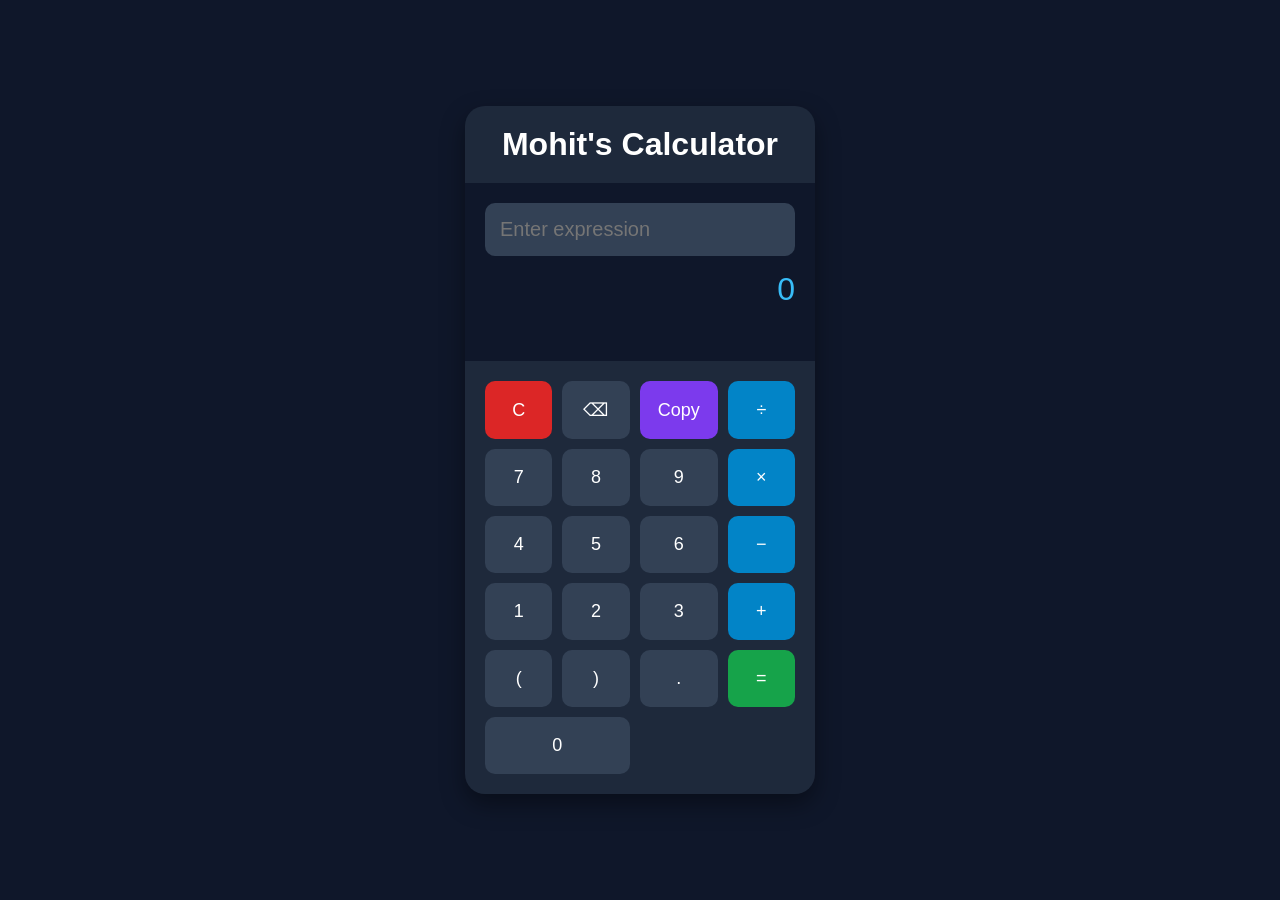
==== javascript/calculator/index.html @ efaa8350 "Initial commit" ====
<!DOCTYPE html>
<html lang="en">
<head>
    <meta charset="UTF-8">
    <meta name="viewport" content="width=device-width, initial-scale=1.0">
    <title>Mohit's Calculator App</title>

    <style>
        *{
            margin:0;
            padding:0;
            box-sizing:border-box;
            font-family:Arial, sans-serif;
        }

        body{
            min-height:100vh;
            display:flex;
            justify-content:center;
            align-items:center;
            background:#0f172a;
        }

        .calculator{
            width:350px;
            background:#1e293b;
            border-radius:20px;
            overflow:hidden;
            box-shadow:0 10px 25px rgba(0,0,0,0.4);
        }

        .header{
            text-align:center;
            padding:20px;
            color:white;
        }

        .display{
            padding:20px;
            background:#0f172a;
        }

        #expression{
            width:100%;
            padding:15px;
            border:none;
            outline:none;
            border-radius:10px;
            font-size:20px;
            background:#334155;
            color:white;
        }

        #result{
            margin-top:15px;
            text-align:right;
            font-size:32px;
            color:#38bdf8;
            min-height:40px;
        }

        #history{
            margin-top:10px;
            text-align:right;
            color:#94a3b8;
            font-size:14px;
            min-height:20px;
        }

        .buttons{
            display:grid;
            grid-template-columns:repeat(4,1fr);
            gap:10px;
            padding:20px;
        }

        button{
            padding:18px;
            border:none;
            border-radius:10px;
            cursor:pointer;
            font-size:18px;
            background:#334155;
            color:white;
        }

        button:hover{
            opacity:0.8;
        }

        .operator{
            background:#0284c7;
        }

        .clear{
            background:#dc2626;
        }

        .copy{
            background:#7c3aed;
        }

        .equal{
            background:#16a34a;
        }

        .wide{
            grid-column:span 2;
        }
    </style>
</head>
<body>

<div class="calculator">

    <div class="header">
        <h1>Mohit's Calculator</h1>
    </div>

    <div class="display">
        <input type="text" id="expression" placeholder="Enter expression">

        <div id="result">0</div>

        <div id="history"></div>
    </div>

    <div class="buttons">

        <button class="clear" id="clearBtn">C</button>
        <button id="backBtn">⌫</button>
        <button class="copy" id="copyBtn">Copy</button>
        <button class="operator" data-value="/">÷</button>

        <button data-value="7">7</button>
        <button data-value="8">8</button>
        <button data-value="9">9</button>
        <button class="operator" data-value="*">×</button>

        <button data-value="4">4</button>
        <button data-value="5">5</button>
        <button data-value="6">6</button>
        <button class="operator" data-value="-">−</button>

        <button data-value="1">1</button>
        <button data-value="2">2</button>
        <button data-value="3">3</button>
        <button class="operator" data-value="+">+</button>

        <button data-value="(">(</button>
        <button data-value=")">)</button>
        <button data-value=".">.</button>
        <button class="equal" id="equalBtn">=</button>

        <button class="wide" data-value="0">0</button>

    </div>

</div>

<script>

const expression = document.getElementById("expression");
const result = document.getElementById("result");
const history = document.getElementById("history");

const valueButtons = document.querySelectorAll("[data-value]");
const clearBtn = document.getElementById("clearBtn");
const backBtn = document.getElementById("backBtn");
const copyBtn = document.getElementById("copyBtn");
const equalBtn = document.getElementById("equalBtn");

valueButtons.forEach(button => {

    button.addEventListener("click", () => {

        expression.value += button.dataset.value;

        try{
            result.textContent = eval(expression.value);
        }
        catch{
            result.textContent = "...";
        }

    });

});

clearBtn.addEventListener("click", () => {

    expression.value = "";
    result.textContent = "0";
    history.textContent = "";

});

backBtn.addEventListener("click", () => {

    expression.value = expression.value.slice(0,-1);

    if(expression.value === ""){
        result.textContent = "0";
        return;
    }

    try{
        result.textContent = eval(expression.value);
    }
    catch{
        result.textContent = "...";
    }

});

equalBtn.addEventListener("click", () => {

    try{

        let answer = eval(expression.value);

        history.textContent =
            expression.value + " = " + answer;

        result.textContent = answer;

        expression.value = answer;

    }
    catch{
        result.textContent = "Error";
    }

});

copyBtn.addEventListener("click", () => {

    navigator.clipboard.writeText(result.textContent);

    alert("Result Copied!");

});

expression.addEventListener("keydown", (e) => {

    if(e.key === "Enter"){
        equalBtn.click();
    }
});

</script>

</body>
</html>
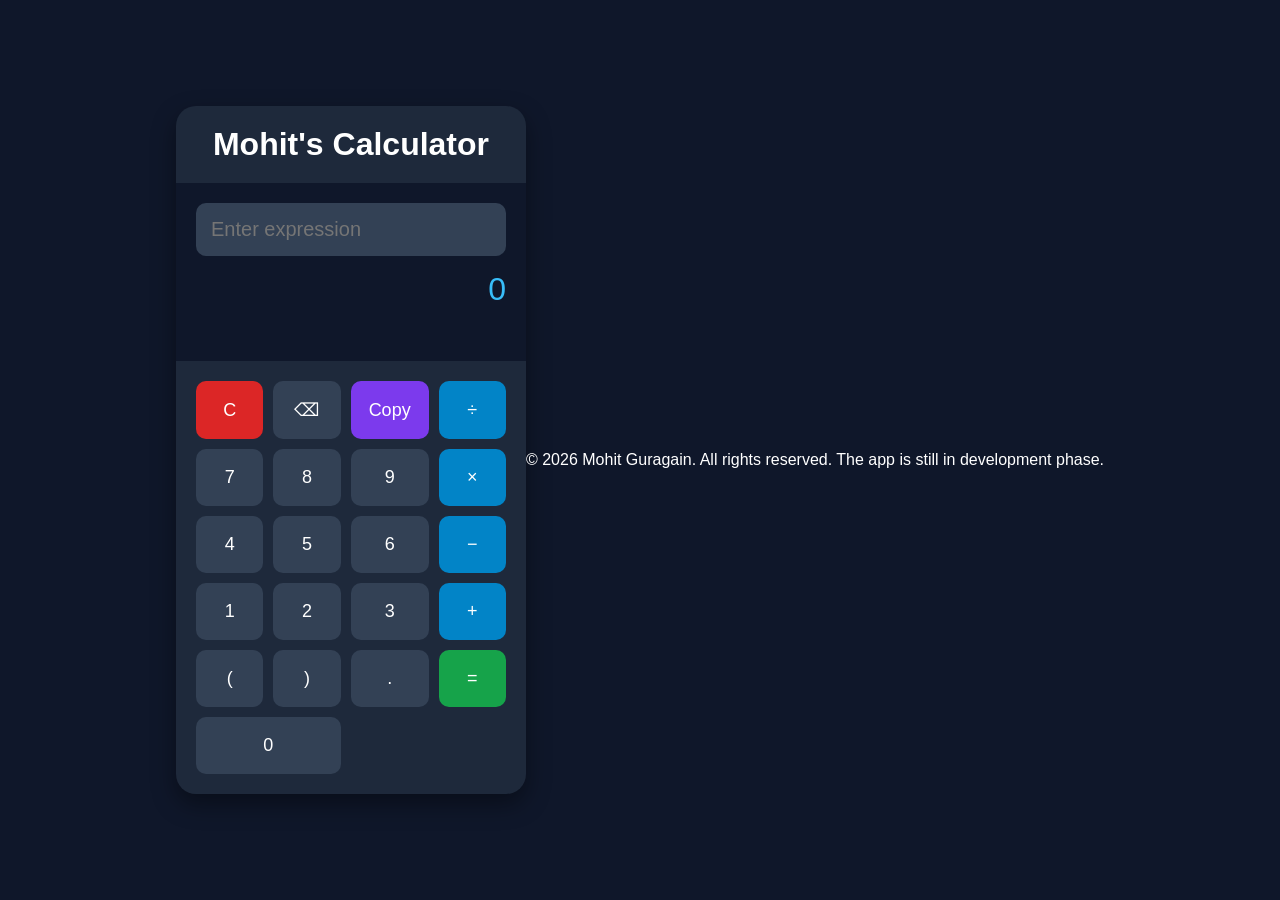
==== commit 364c52cc: "Latest Update 0.1" ====
--- a/javascript/calculator/index.html
+++ b/javascript/calculator/index.html
@@ -252,5 +252,10 @@
 </script>
 
 </body>
+<footer>
+    <p style="text-align:center; color:white; margin-top:20px;">
+        &copy; 2026 Mohit Guragain. All rights reserved. The app is still in development phase.
+    </p>
+</footer>
 </html>
 
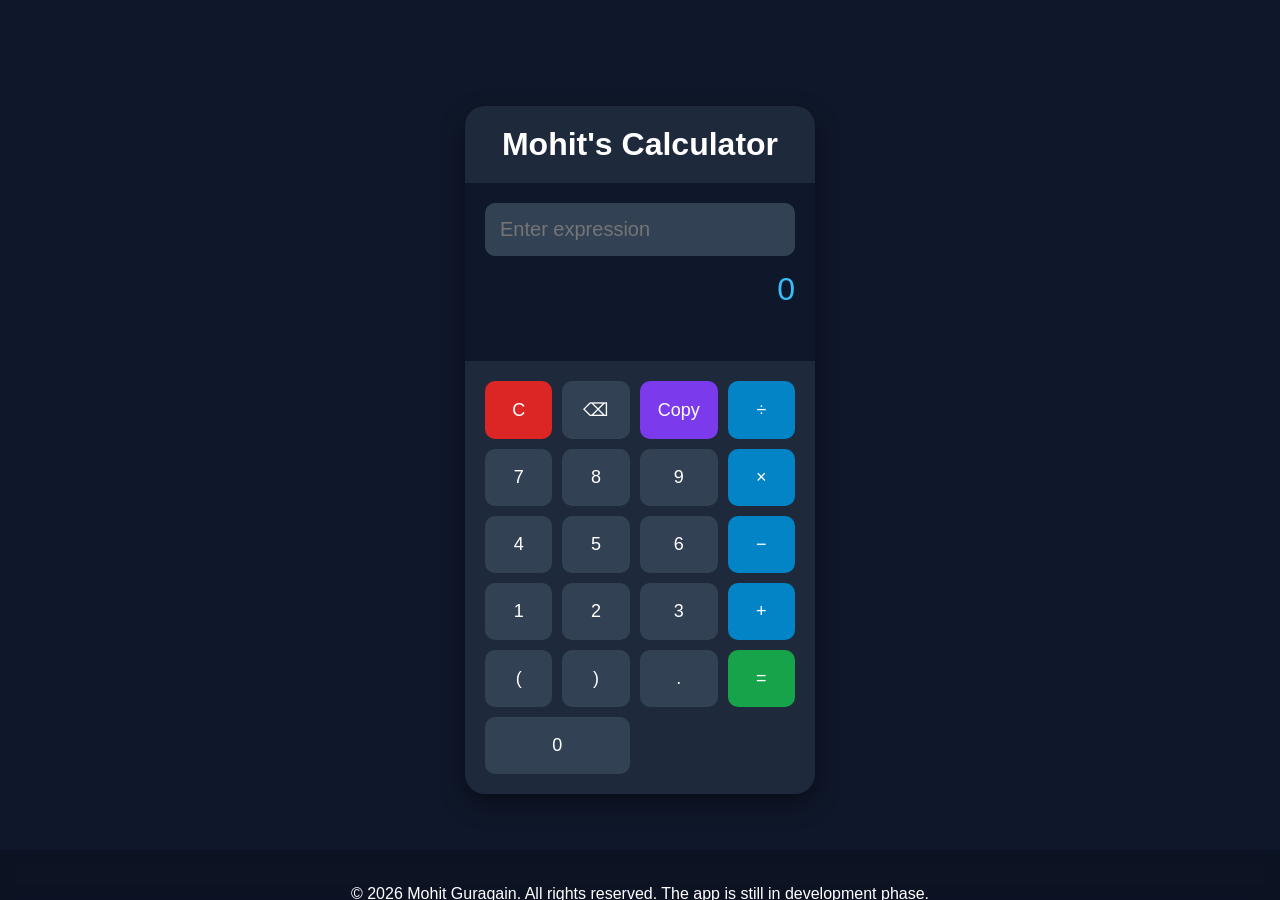
==== commit cd25d9db: "0.1.1 Footer issue solved" ====
--- a/javascript/calculator/index.html
+++ b/javascript/calculator/index.html
@@ -108,6 +108,19 @@
         .wide{
             grid-column:span 2;
         }
+          .footer{
+    position:fixed;
+    height:50px;
+    left:0;
+    bottom:0;
+    width:100%;
+    text-align:center;
+    color:white;
+    padding:15px 0;
+    background:rgba(0,0,0,0.15);
+    backdrop-filter:blur(8px);
+    -webkit-backdrop-filter:blur(8px);
+}
     </style>
 </head>
 <body>
@@ -250,12 +263,12 @@
 });
 
 </script>
-
-</body>
-<footer>
+<footer class="footer">
     <p style="text-align:center; color:white; margin-top:20px;">
         &copy; 2026 Mohit Guragain. All rights reserved. The app is still in development phase.
     </p>
 </footer>
+</body>
+
 </html>
 
